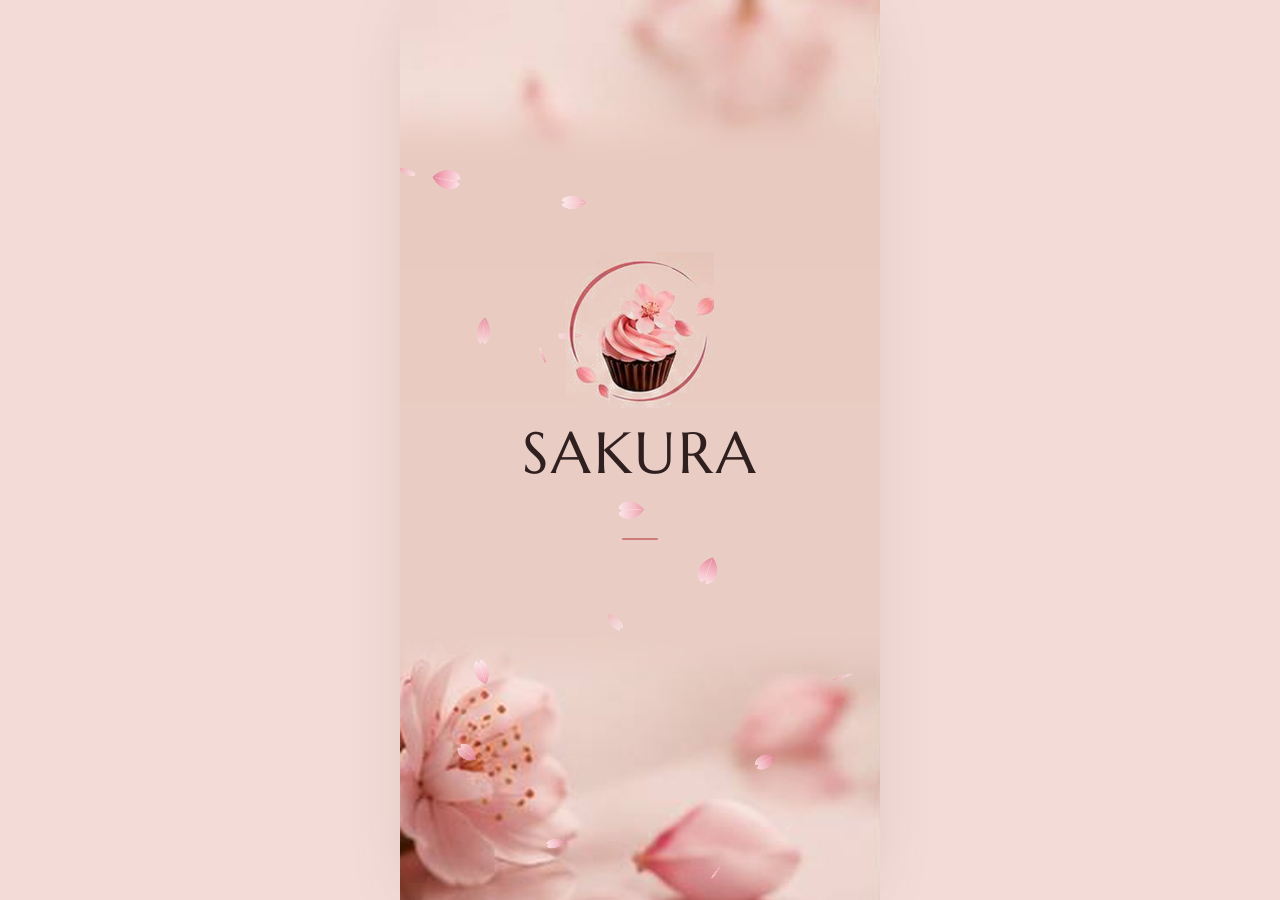
==== index.html @ 92d6853f "SAKURA demo site Co-Authored-By: Claude Opus 5.5 <noreply@anthropic.com>" ====
<!doctype html>
<html lang="ru">
  <head>
    <meta charset="UTF-8" />
    <meta name="viewport" content="width=device-width, initial-scale=1, maximum-scale=1, viewport-fit=cover, user-scalable=no" />
    <meta name="theme-color" content="#f7f0eb" />
    <title>SAKURA — кондитерская</title>
    <link rel="icon" href="/photos/logo.png" type="image/jpeg" />
    <link rel="preconnect" href="https://fonts.googleapis.com" />
    <link rel="preconnect" href="https://fonts.gstatic.com" crossorigin />
    <link href="https://fonts.googleapis.com/css2?family=Inter:wght@400;500;600;700&family=Marcellus&display=swap" rel="stylesheet" />
    <script src="https://telegram.org/js/telegram-web-app.js"></script>
    <script type="module" crossorigin src="/assets/index-C3ItAlM_.js"></script>
    <link rel="modulepreload" crossorigin href="/assets/react-CAlG25OX.js">
    <link rel="modulepreload" crossorigin href="/assets/motion-BTq310tt.js">
    <link rel="modulepreload" crossorigin href="/assets/charts-C_t6fbuE.js">
    <link rel="stylesheet" crossorigin href="/assets/index-DXafTU88.css">
  </head>
  <body>
    <div id="root"></div>
  </body>
</html>
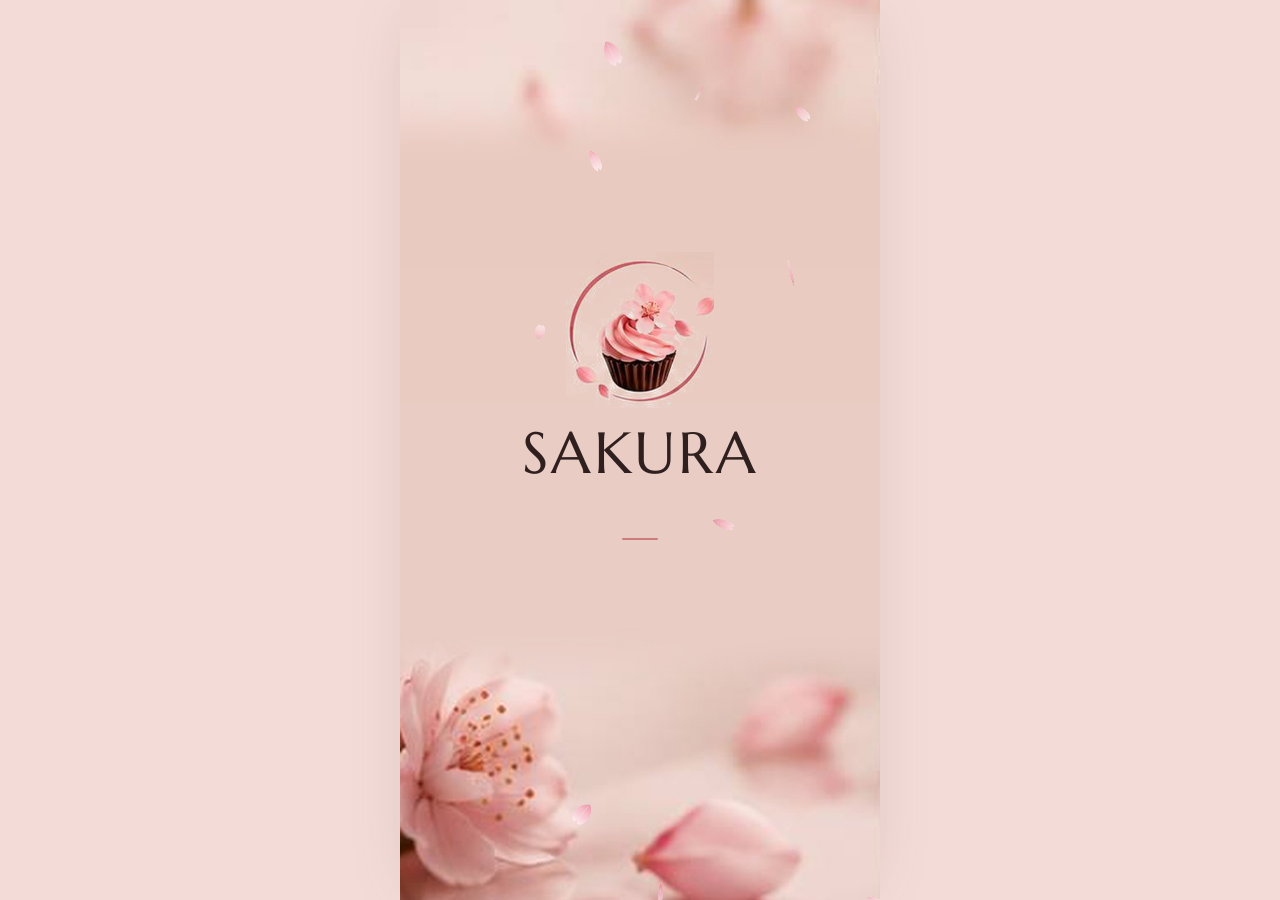
==== commit 8ae3888c: "Обновление демо: ассорти, время самовывоза, перевод на карту Co-Authored-By: Claude Opus 5.5 <norepl" ====
--- a/index.html
+++ b/index.html
@@ -10,11 +10,11 @@
     <link rel="preconnect" href="https://fonts.gstatic.com" crossorigin />
     <link href="https://fonts.googleapis.com/css2?family=Inter:wght@400;500;600;700&family=Marcellus&display=swap" rel="stylesheet" />
     <script src="https://telegram.org/js/telegram-web-app.js"></script>
-    <script type="module" crossorigin src="/assets/index-C3ItAlM_.js"></script>
+    <script type="module" crossorigin src="/assets/index-BP2mcxZ0.js"></script>
     <link rel="modulepreload" crossorigin href="/assets/react-CAlG25OX.js">
     <link rel="modulepreload" crossorigin href="/assets/motion-BTq310tt.js">
     <link rel="modulepreload" crossorigin href="/assets/charts-C_t6fbuE.js">
-    <link rel="stylesheet" crossorigin href="/assets/index-DXafTU88.css">
+    <link rel="stylesheet" crossorigin href="/assets/index-CBkwjzVV.css">
   </head>
   <body>
     <div id="root"></div>
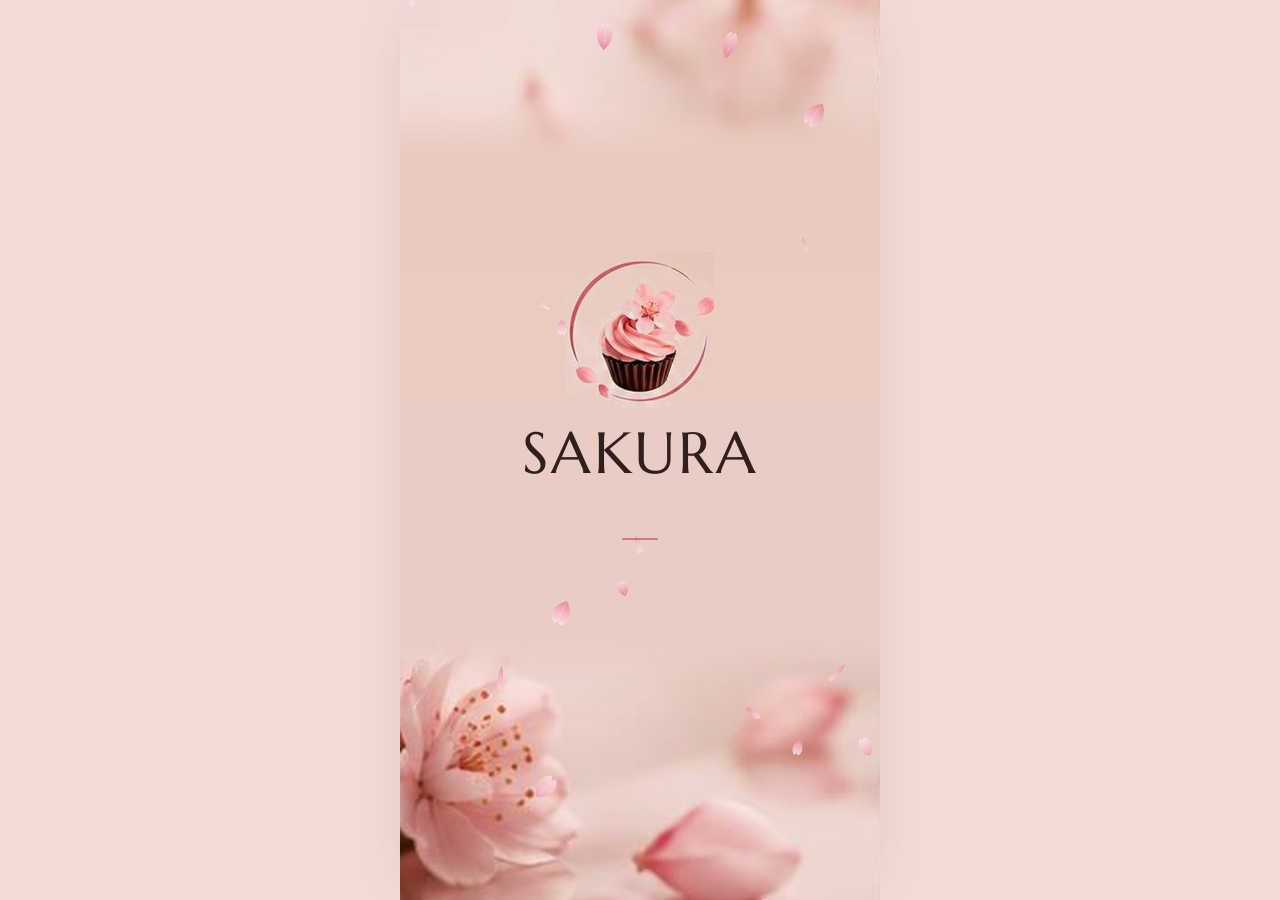
==== commit 3fdc0962: "Лента вкусов на странице товара Co-Authored-By: Claude Opus 5.5 <noreply@anthropic.com>" ====
--- a/index.html
+++ b/index.html
@@ -10,11 +10,11 @@
     <link rel="preconnect" href="https://fonts.gstatic.com" crossorigin />
     <link href="https://fonts.googleapis.com/css2?family=Inter:wght@400;500;600;700&family=Marcellus&display=swap" rel="stylesheet" />
     <script src="https://telegram.org/js/telegram-web-app.js"></script>
-    <script type="module" crossorigin src="/assets/index-BP2mcxZ0.js"></script>
+    <script type="module" crossorigin src="/assets/index-ucYrbM5U.js"></script>
     <link rel="modulepreload" crossorigin href="/assets/react-CAlG25OX.js">
     <link rel="modulepreload" crossorigin href="/assets/motion-BTq310tt.js">
     <link rel="modulepreload" crossorigin href="/assets/charts-C_t6fbuE.js">
-    <link rel="stylesheet" crossorigin href="/assets/index-CBkwjzVV.css">
+    <link rel="stylesheet" crossorigin href="/assets/index-D0pv5sxY.css">
   </head>
   <body>
     <div id="root"></div>
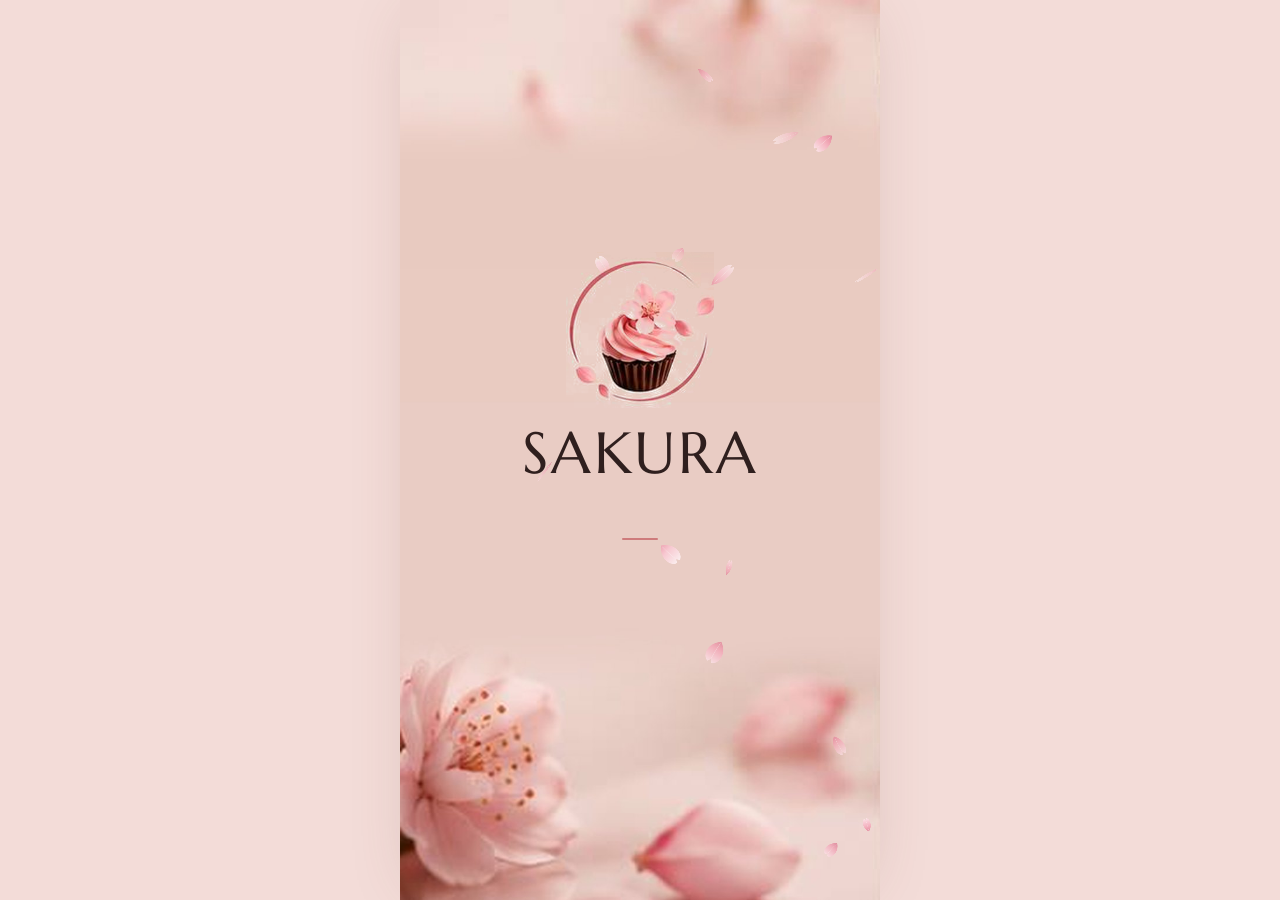
==== commit b78bb23e: "Кнопка «Позвонить» с копированием номера Co-Authored-By: Claude Opus 5.5 <noreply@anthropic.com>" ====
--- a/index.html
+++ b/index.html
@@ -10,7 +10,7 @@
     <link rel="preconnect" href="https://fonts.gstatic.com" crossorigin />
     <link href="https://fonts.googleapis.com/css2?family=Inter:wght@400;500;600;700&family=Marcellus&display=swap" rel="stylesheet" />
     <script src="https://telegram.org/js/telegram-web-app.js"></script>
-    <script type="module" crossorigin src="/assets/index-ucYrbM5U.js"></script>
+    <script type="module" crossorigin src="/assets/index-DU4PkFAf.js"></script>
     <link rel="modulepreload" crossorigin href="/assets/react-CAlG25OX.js">
     <link rel="modulepreload" crossorigin href="/assets/motion-BTq310tt.js">
     <link rel="modulepreload" crossorigin href="/assets/charts-C_t6fbuE.js">
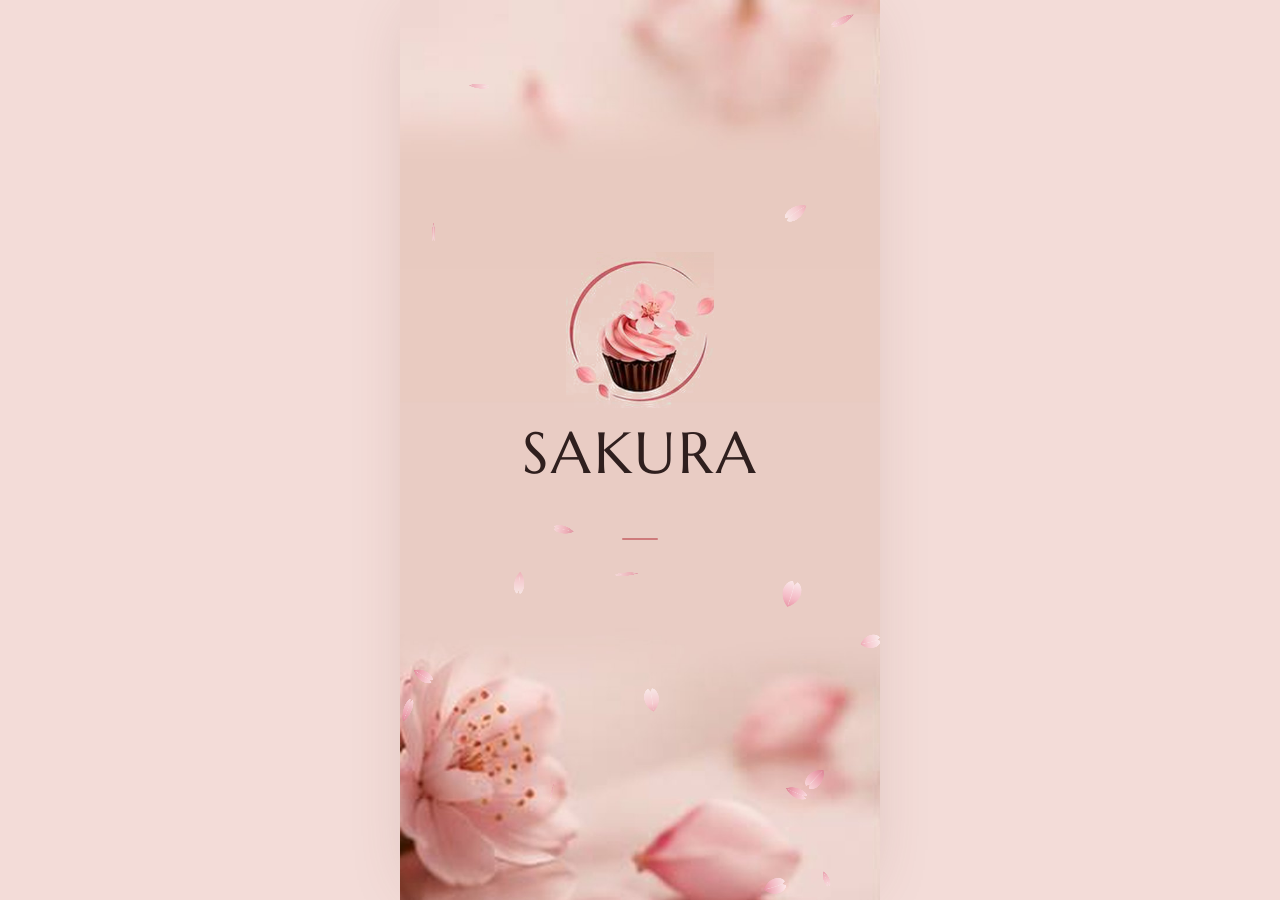
==== commit 2080622d: "Бонусы убраны, промокоды оставлены Co-Authored-By: Claude Opus 5.5 <noreply@anthropic.com>" ====
--- a/index.html
+++ b/index.html
@@ -10,11 +10,11 @@
     <link rel="preconnect" href="https://fonts.gstatic.com" crossorigin />
     <link href="https://fonts.googleapis.com/css2?family=Inter:wght@400;500;600;700&family=Marcellus&display=swap" rel="stylesheet" />
     <script src="https://telegram.org/js/telegram-web-app.js"></script>
-    <script type="module" crossorigin src="/assets/index-DU4PkFAf.js"></script>
+    <script type="module" crossorigin src="/assets/index-C6Q6AhcQ.js"></script>
     <link rel="modulepreload" crossorigin href="/assets/react-CAlG25OX.js">
     <link rel="modulepreload" crossorigin href="/assets/motion-BTq310tt.js">
     <link rel="modulepreload" crossorigin href="/assets/charts-C_t6fbuE.js">
-    <link rel="stylesheet" crossorigin href="/assets/index-D0pv5sxY.css">
+    <link rel="stylesheet" crossorigin href="/assets/index-BLijAqvX.css">
   </head>
   <body>
     <div id="root"></div>
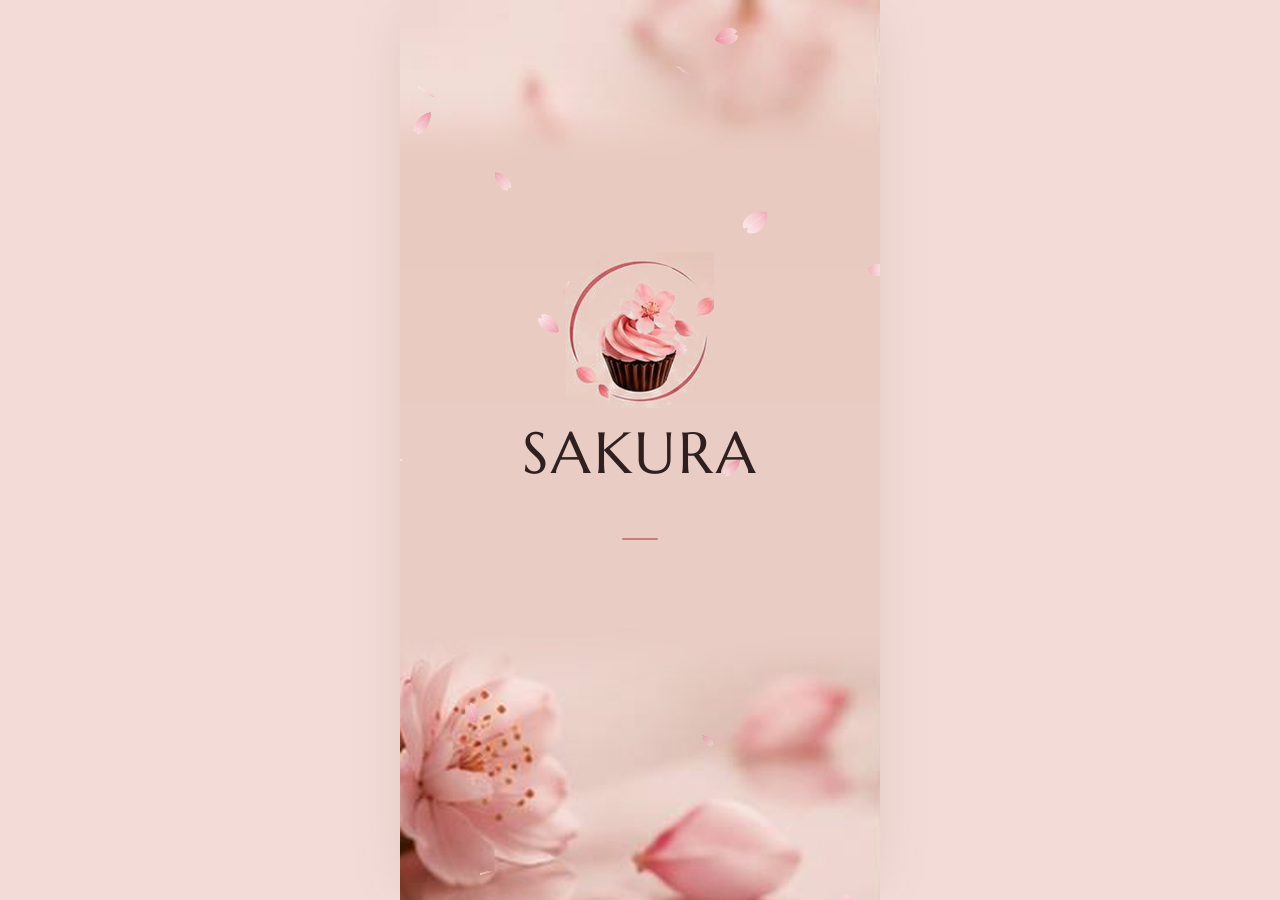
==== commit c37f5c91: "Предупреждение о заказах после 20:00, время списком Co-Authored-By: Claude Opus 5.5 <noreply@anthrop" ====
--- a/index.html
+++ b/index.html
@@ -10,11 +10,11 @@
     <link rel="preconnect" href="https://fonts.gstatic.com" crossorigin />
     <link href="https://fonts.googleapis.com/css2?family=Inter:wght@400;500;600;700&family=Marcellus&display=swap" rel="stylesheet" />
     <script src="https://telegram.org/js/telegram-web-app.js"></script>
-    <script type="module" crossorigin src="/assets/index-C6Q6AhcQ.js"></script>
+    <script type="module" crossorigin src="/assets/index-C3aZp0xw.js"></script>
     <link rel="modulepreload" crossorigin href="/assets/react-CAlG25OX.js">
     <link rel="modulepreload" crossorigin href="/assets/motion-BTq310tt.js">
     <link rel="modulepreload" crossorigin href="/assets/charts-C_t6fbuE.js">
-    <link rel="stylesheet" crossorigin href="/assets/index-BLijAqvX.css">
+    <link rel="stylesheet" crossorigin href="/assets/index-DvTDLy01.css">
   </head>
   <body>
     <div id="root"></div>
